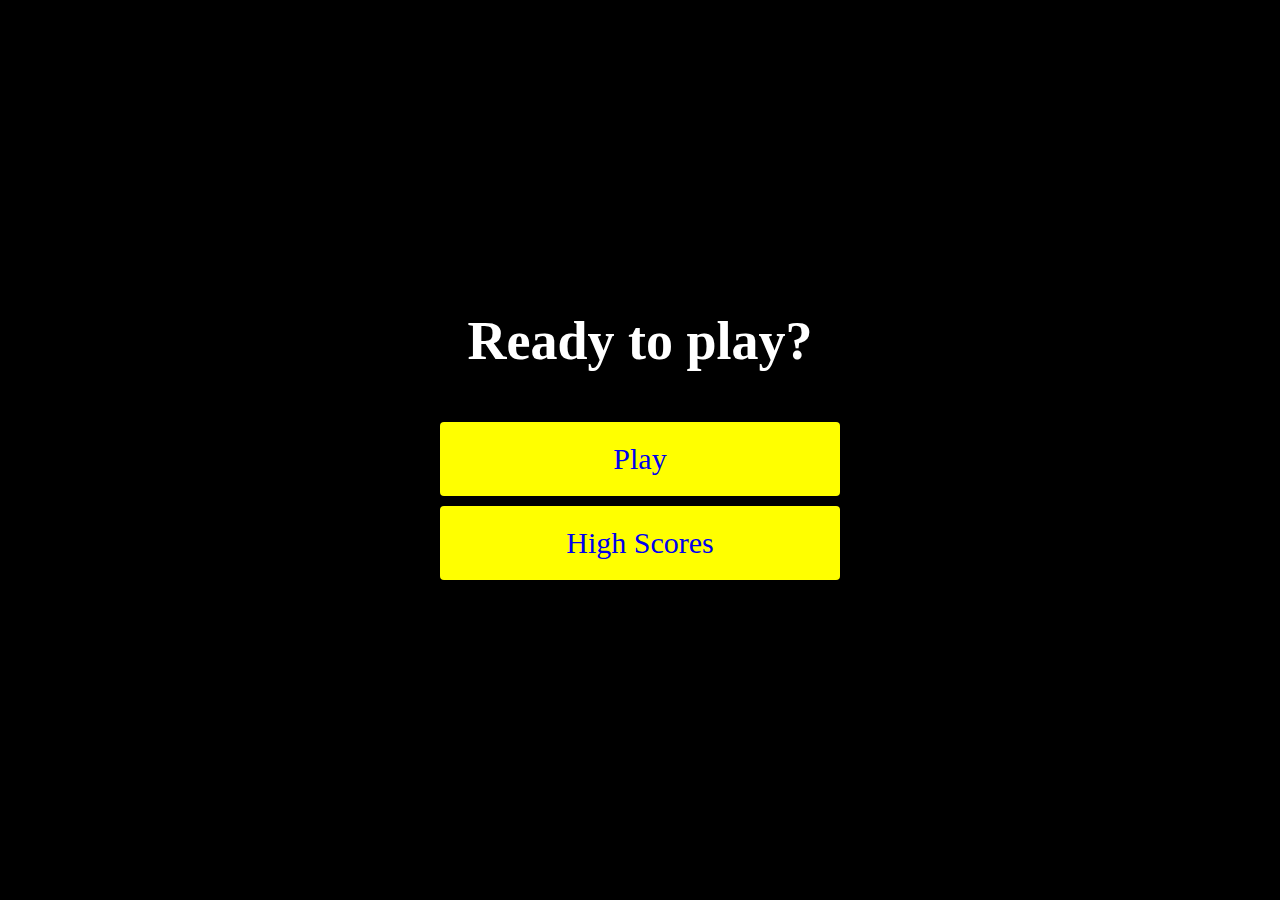
==== index.html @ 3d2dd398 "first commit" ====
<!DOCTYPE html>
<html lang="en">
<head>
    <meta charset="UTF-8">
    <meta http-equiv="X-UA-Compatible" content="IE=edge">
    <meta name="viewport" content="width=device-width, initial-scale=1.0">
    <style>
        body {
            background-color: black;
        }

        * {
            box-sizing: border-box;
            margin: 0;
            padding: 0;
            font-size: 62.5%;
        }

        h1 {
            font-size: 5.4rem;
            color: white;
            margin-bottom: 5rem;
        }

        h2 {
            font-size: 4.2rem;
            margin-bottom: 4rem;
        }

        .container {
            width: 100vw;
            height: 100vh;
            display: flex;
            justify-content: center;
            align-items: center;
            max-width: 80rem;
            margin: 0 auto;
            padding: 2rem;
        }

        #home {
            display: flex;
            flex-direction: column;
            text-align: center;
        }

        .btn {
            width: 40rem;
            background-color: yellow;
            font-size: 3rem;
            text-decoration: none;
            text-align: center;
            padding: 2rem 0;
            margin-bottom: 1rem;
            border-radius: 4px;
        }

        .btn:hover {
            cursor: pointer;
            transform: scale(1.02);
        }
    </style>
    <title>Home Page</title>
</head>
<body>
    <div class="container">
        <div id="home">
            <h1>Ready to play?</h1>
            <a href="/game.html" class="btn">Play</a>
            <a href="/highscores.html" class="btn">High Scores</a>
        </div>
    </div>
</body>
</html>
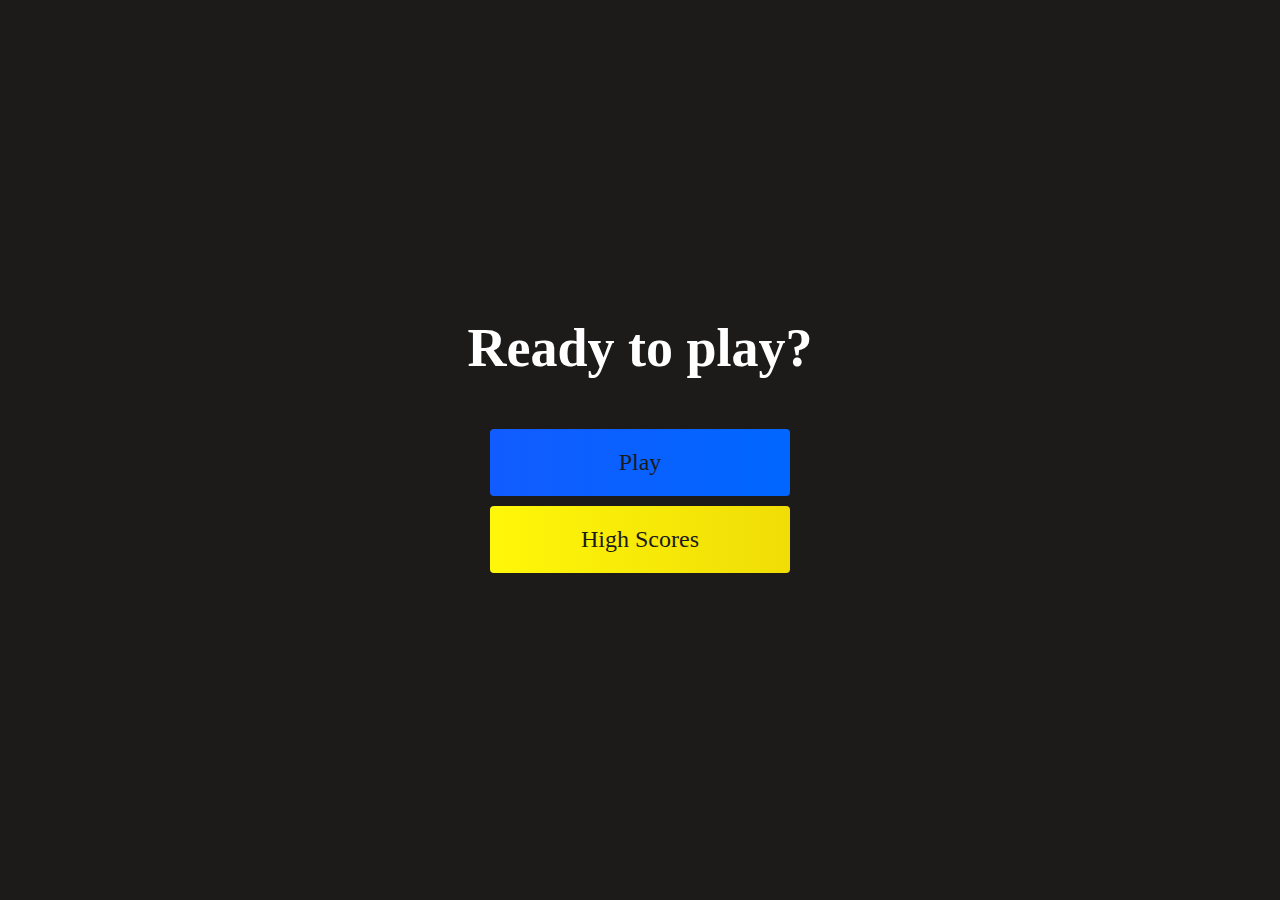
==== commit 76dccf5c: "modified css" ====
--- a/index.html
+++ b/index.html
@@ -4,70 +4,15 @@
     <meta charset="UTF-8">
     <meta http-equiv="X-UA-Compatible" content="IE=edge">
     <meta name="viewport" content="width=device-width, initial-scale=1.0">
-    <style>
-        body {
-            background-color: black;
-        }
-
-        * {
-            box-sizing: border-box;
-            margin: 0;
-            padding: 0;
-            font-size: 62.5%;
-        }
-
-        h1 {
-            font-size: 5.4rem;
-            color: white;
-            margin-bottom: 5rem;
-        }
-
-        h2 {
-            font-size: 4.2rem;
-            margin-bottom: 4rem;
-        }
-
-        .container {
-            width: 100vw;
-            height: 100vh;
-            display: flex;
-            justify-content: center;
-            align-items: center;
-            max-width: 80rem;
-            margin: 0 auto;
-            padding: 2rem;
-        }
-
-        #home {
-            display: flex;
-            flex-direction: column;
-            text-align: center;
-        }
-
-        .btn {
-            width: 40rem;
-            background-color: yellow;
-            font-size: 3rem;
-            text-decoration: none;
-            text-align: center;
-            padding: 2rem 0;
-            margin-bottom: 1rem;
-            border-radius: 4px;
-        }
-
-        .btn:hover {
-            cursor: pointer;
-            transform: scale(1.02);
-        }
-    </style>
+    <link rel="stylesheet" href="styles/main.css">
     <title>Home Page</title>
 </head>
 <body>
     <div class="container">
-        <div id="home">
+        <div id="home" class="flex-column flex-center">
             <h1>Ready to play?</h1>
             <a href="/game.html" class="btn">Play</a>
-            <a href="/highscores.html" class="btn">High Scores</a>
+            <a href="/highscores.html" id="highscores-btn" class="btn">High Scores</a>
         </div>
     </div>
 </body>
--- a/styles/main.css
+++ b/styles/main.css
@@ -0,0 +1,94 @@
+:root {
+    background-color: rgb(29, 26, 26);
+}
+
+* {
+    box-sizing: border-box;
+    margin: 0;
+    padding: 0;
+    font-size: 62.5%;
+}
+
+h1 {
+    font-size: 5.4rem;
+    color: white;
+    margin-bottom: 5rem;
+}
+
+h2 {
+    font-size: 4.2rem;
+    margin-bottom: 4rem;
+}
+
+.container {
+    width: 100vw;
+    height: 100vh;
+    display: flex;
+    justify-content: center;
+    align-items: center;
+    max-width: 80rem;
+    margin: 0 auto;
+    padding: 2rem;
+}
+
+.flex-column {
+    display: flex;
+    flex-direction: column;
+}
+
+.flex-center {
+    justify-content: center;
+    align-items: center;
+}
+
+.justify-center {
+    justify-content: center;
+}
+
+.text-center {
+    text-align: center;
+}
+
+.hidden {
+    display: none;
+}
+
+/* #home {
+    display: flex;
+    flex-direction: column;
+    text-align: center;
+} */
+
+.btn {
+    width: 30rem;
+    background-color: yellow;
+    font-size: 2.4rem;
+    text-decoration: none;
+    text-align: center;
+    padding: 2rem 0;
+    margin-bottom: 1rem;
+    border-radius: 4px;
+    color: rgb(28, 26, 26);
+    background: linear-gradient(90deg, rgb(18, 92, 255) 0%, rgb(0, 102, 255) 100%);
+}
+
+.btn:hover {
+    cursor: pointer;
+    box-shadow: 0 0.4rem 1.4rem 0 rgba(8, 114, 244, 0.6);
+    transition: transform 150ms;
+    transform: scale(1.02);
+}
+
+.btn[disabled]:hover {
+    cursor: not-allowed;
+    box-shadow: none;
+    transform: none;
+}
+
+#highscores-btn {
+    background: linear-gradient(90deg, rgb(255, 247, 9) 0%, rgb(240, 221, 6) 100%);
+}
+
+#highscores-btn:hover {
+    box-shadow: 0 0.4rem 1.4rem 0 rgba(255, 255, 0, 0.5);
+}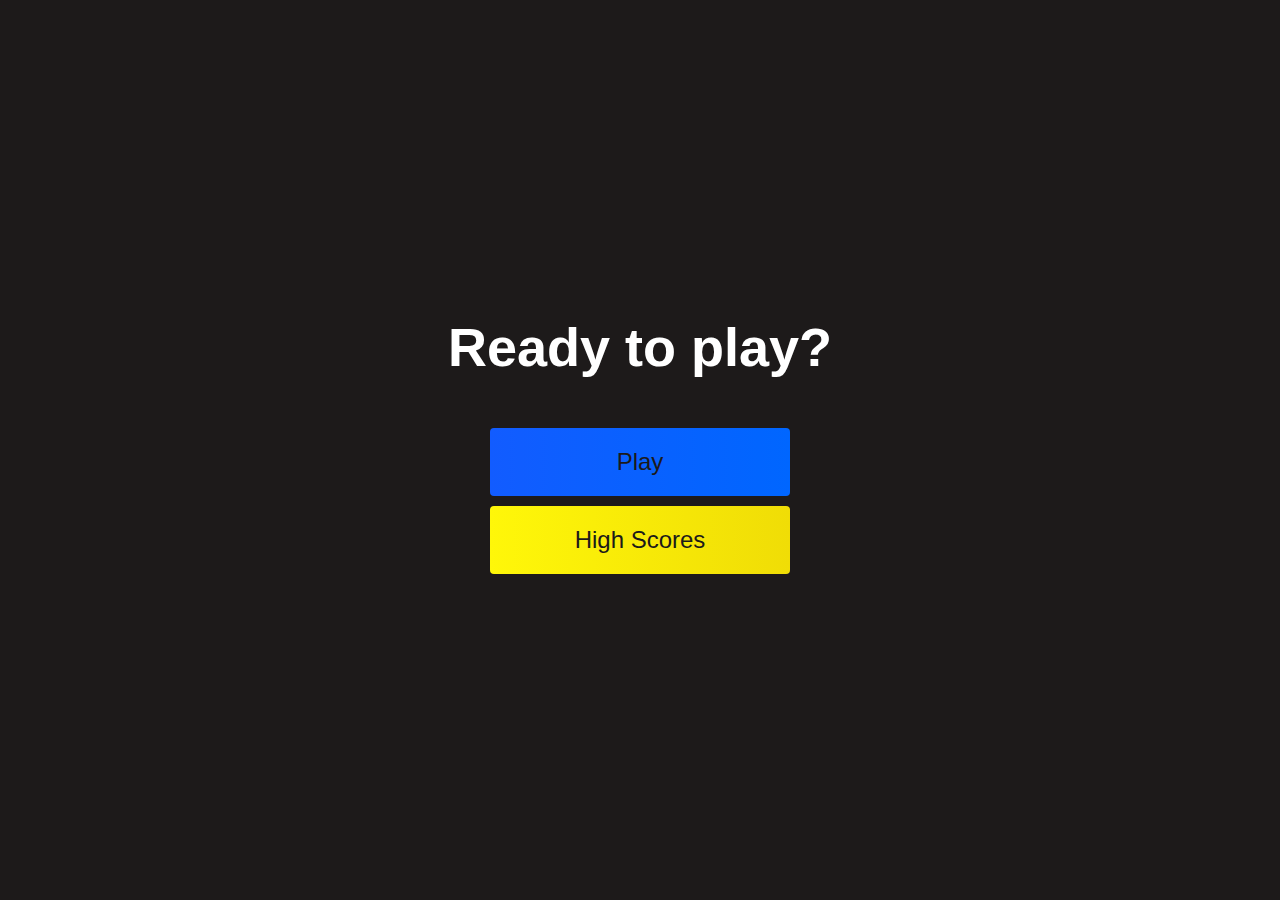
==== commit 0aa30e13: "reorganised the pages inside 1 page index.html and the same for the styles and the scripts" ====
--- a/index.html
+++ b/index.html
@@ -8,12 +8,72 @@
     <title>Home Page</title>
 </head>
 <body>
-    <div class="container">
+    <!-- home section -->
+    <section class="container" id="home-section">
         <div id="home" class="flex-column flex-center">
             <h1>Ready to play?</h1>
-            <a href="/game.html" class="btn">Play</a>
-            <a href="/highscores.html" id="highscores-btn" class="btn">High Scores</a>
+            <button id="play-btn" class="btn">Play</button>
+            <button id="highscores-btn" class="btn">High Scores</button>
         </div>
-    </div>
+    </section>
+
+    <!-- quiz section -->
+    <section class="container" id="quiz-section">
+        <div id="quiz" class="justify-center flex-column">
+            <div id="quiz-info">
+                <div class="quiz-info-item">
+                    <p id="progressText" class="quiz-info-prefix">Question</p>
+                    <div id="progressBar">
+                        <div id="progressBarFull"></div>
+                    </div>
+                </div>
+                <div class="quiz-info-item">
+                    <p class="quiz-info-prefix">Score</p>
+                    <h1 class="quiz-info-main-text" id="score">0</h1>
+                </div>
+            </div>
+            <h1 id="question">What is the answer to this question?</h1>
+            <div class="choice-container">
+                <p class="choice-prefix">A</p>
+                <p class="choice-text" data-number="1">Choice 1</p>
+            </div>
+            <div class="choice-container">
+                <p class="choice-prefix">B</p>
+                <p class="choice-text" data-number="2">Choice 2</p>
+            </div>
+            <div class="choice-container">
+                <p class="choice-prefix">C</p>
+                <p class="choice-text" data-number="3">Choice 3</p>
+            </div>
+            <div class="choice-container">
+                <p class="choice-prefix">D</p>
+                <p class="choice-text" data-number="4">Choice 4</p>
+            </div>
+        </div>
+    </section>
+
+    <!-- score saving section -->
+    <section class="container" id="score-saving-section" hidden>
+        <div id="end" class="flex-center flex-column">
+            <h1 id="finalScore">0</h1>
+            <form class="end-form-container">
+                <h2 id="end-text">Enter your name to save your score!</h2>
+                <input type="text" name="name" id="username" placeholder="Enter your name">
+                <button class="btn" id="save_score_Btn" type="submit" disabled>Save</button>
+            </form>
+            <button id="saving_to_quiz" class="btn">Play again</button>
+            <button id="saving_to_home" class="btn">Go Home</button>
+        </div>
+    </section>
+
+    <!-- highscores section -->
+    <section class="container" id="high-scores-section" hidden>
+        <div id="highScores" class="flex-center flex-column">
+            <h1 id="finalScore">Leaderboard</h1>
+            <ul id="highScoresList"></ul>
+            <button id="highscores_to_home" class="btn">Go Home</button>
+        </div>
+    </section>
+    <script src="scripts/main.js"></script>
 </body>
 </html>--- a/styles/main.css
+++ b/styles/main.css
@@ -3,10 +3,15 @@
 }
 
 * {
+    font-family: Arial, Helvetica, sans-serif;
     box-sizing: border-box;
     margin: 0;
     padding: 0;
     font-size: 62.5%;
+}
+
+button {
+    border: none;
 }
 
 h1 {
@@ -91,4 +96,128 @@
 
 #highscores-btn:hover {
     box-shadow: 0 0.4rem 1.4rem 0 rgba(255, 255, 0, 0.5);
+}
+
+/* end page */
+.end-form-container {
+    width: 100%;
+    display: flex;
+    flex-direction: column;
+    align-items: center;
+    max-width: 30rem;
+}
+
+input {
+    margin-bottom: 1rem;
+    width: 20rem;
+    padding: 1.5rem;
+    font-size: 1.8rem;
+    border: none;
+    box-shadow: 0 0.1rem 1.4rem 0 rgba(86, 185, 235, 0.5);
+}
+
+input::placeholder {
+    color: #aaa;
+}
+
+#username {
+    margin-bottom: 3rem;
+    width: 100%;
+    outline: none;
+}
+
+#end-text {
+    font-size: 2.4rem;
+    color: #fff;
+    text-align: center;
+}
+
+#saveScoreBtn {
+    border: none;
+}
+
+/* quiz section */
+body {
+    color: #fff;
+}
+
+.choice-container {
+    display: flex;
+    width: 100%;
+    min-width: 80rem;
+    margin-bottom: 0.8rem;
+    border-radius: 4px;
+    background: rgb(18, 93, 255);
+    font-size: 3rem;
+}
+
+.choice-container:hover {
+    cursor: pointer;
+    box-shadow: 0 0.4rem 1.4rem 0 rgba(6, 103, 247, 0.5);
+    transform: scale(1.02);
+    transform: transform 100ms;
+}
+
+.choice-prefix {
+    padding: 2rem 2.5rem;
+    color: white;
+}
+
+.choice-text {
+    padding: 2rem;
+    width: 100%;
+}
+
+.correct {
+    background: linear-gradient(32deg, rgba(11, 223, 36) 0%, rgb(41, 232, 111) 100%);
+}
+
+.incorrect {
+    background: linear-gradient(32deg, rgba(230, 29, 29, 1) 0%, rgb(24, 11, 11, 1) 100%);
+}
+
+#quiz-info {
+    display: flex;
+    justify-content: space-between;
+}
+
+.quiz-info-prefix {
+    text-align: center;
+    font-size: 2.2rem;
+}
+
+.quiz-info-main-text {
+    text-align: center;
+}
+
+#progressBar {
+    width: 20rem;
+    height: 3rem;
+    border: 0.2rem solid rgb(11, 223, 36);
+    margin-top: 2rem;
+    border-radius: 50px;
+    overflow: hidden;
+}
+
+#progressBarFull {
+    height: 100%;
+    width: 0%;
+    background: rgb(11, 223, 36);
+}
+
+@media screen and (max-width: 768px) {
+    .choice-container {
+        min-width: 40rem;
+    }
+}
+
+/* highscores section */
+#highScoresList {
+    list-style: none;
+    margin-bottom: 4rem;
+}
+
+.high-score {
+    font-size: 2.8rem;
+    margin-bottom: 0.5rem;
 }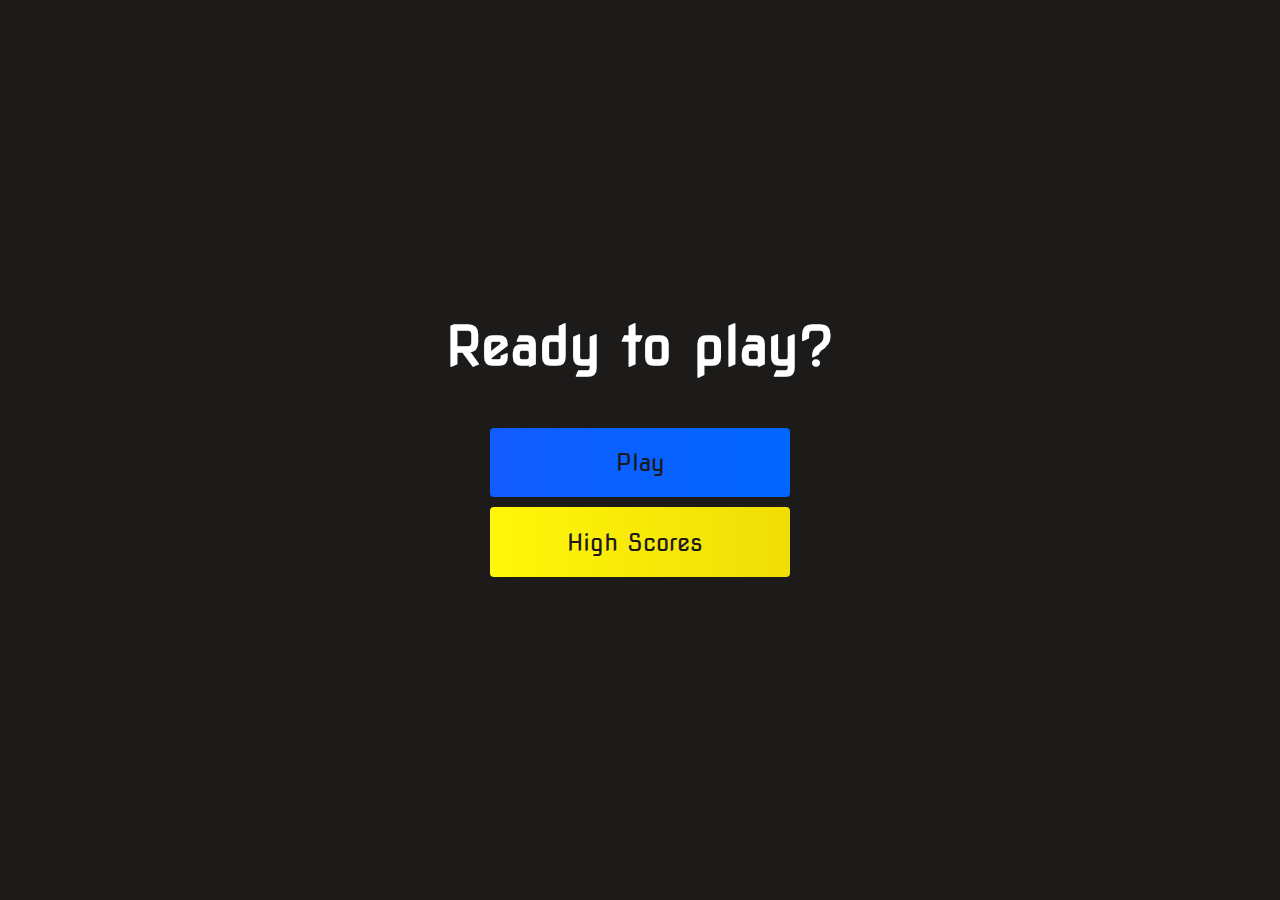
==== commit feca5b2c: "added new font Nova square and font awesome icons" ====
--- a/index.html
+++ b/index.html
@@ -5,6 +5,8 @@
     <meta http-equiv="X-UA-Compatible" content="IE=edge">
     <meta name="viewport" content="width=device-width, initial-scale=1.0">
     <link rel="stylesheet" href="styles/main.css">
+    <link rel="stylesheet" href="https://cdnjs.cloudflare.com/ajax/libs/font-awesome/6.2.1/css/all.min.css" integrity="sha512-MV7K8+y+gLIBoVD59lQIYicR65iaqukzvf/nwasF0nqhPay5w/9lJmVM2hMDcnK1OnMGCdVK+iQrJ7lzPJQd1w==" crossorigin="anonymous" referrerpolicy="no-referrer" />
+    <link rel="preconnect" href="https://fonts.googleapis.com"><link rel="preconnect" href="https://fonts.gstatic.com" crossorigin><link href="https://fonts.googleapis.com/css2?family=Nova+Square&display=swap" rel="stylesheet">
     <title>Home Page</title>
 </head>
 <body>
@@ -13,7 +15,7 @@
         <div id="home" class="flex-column flex-center">
             <h1>Ready to play?</h1>
             <button id="play-btn" class="btn">Play</button>
-            <button id="highscores-btn" class="btn">High Scores</button>
+            <button id="highscores-btn" class="btn">High Scores<i class="fas fa-crown"></i></button>
         </div>
     </section>
 
@@ -62,7 +64,7 @@
                 <button class="btn" id="save_score_Btn" type="submit" disabled>Save</button>
             </form>
             <button id="saving_to_quiz" class="btn">Play again</button>
-            <button id="saving_to_home" class="btn">Go Home</button>
+            <button id="saving_to_home" class="btn">Go Home <i class="fas fa-home"></i></button>
         </div>
     </section>
 
@@ -71,7 +73,7 @@
         <div id="highScores" class="flex-center flex-column">
             <h1 id="finalScore">Leaderboard</h1>
             <ul id="highScoresList"></ul>
-            <button id="highscores_to_home" class="btn">Go Home</button>
+            <button id="highscores_to_home" class="btn">Go Home<i class="fas fa-home"></i></button>
         </div>
     </section>
     <script src="scripts/main.js"></script>
--- a/styles/main.css
+++ b/styles/main.css
@@ -3,7 +3,7 @@
 }
 
 * {
-    font-family: Arial, Helvetica, sans-serif;
+    font-family: 'Nova Square', cursive;
     box-sizing: border-box;
     margin: 0;
     padding: 0;
@@ -58,11 +58,10 @@
     display: none;
 }
 
-/* #home {
-    display: flex;
-    flex-direction: column;
-    text-align: center;
-} */
+i {
+    font-size: 2.5rem;
+    margin-left: 1rem;
+}
 
 .btn {
     width: 30rem;
